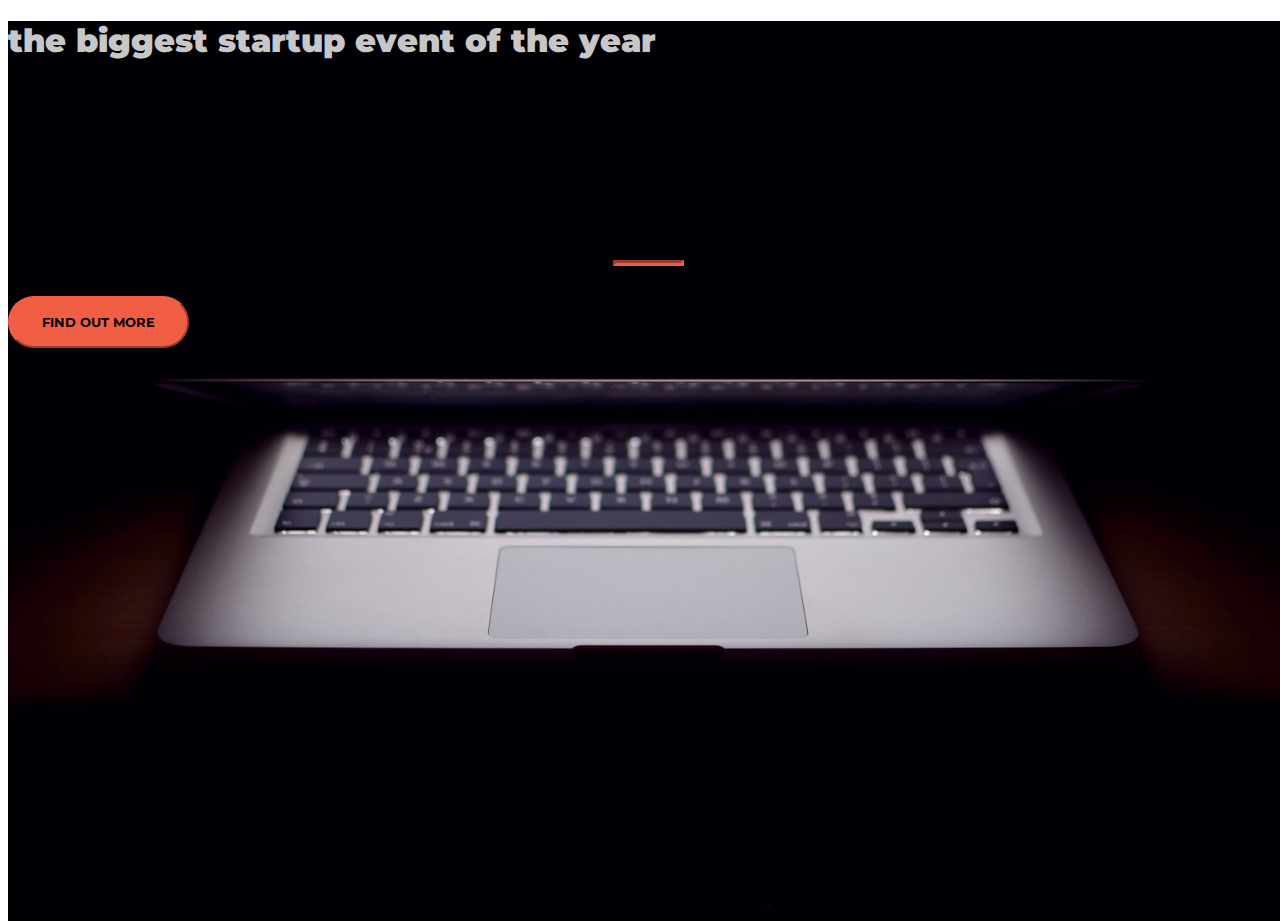
==== index.html @ f9ef9d04 "Website upload" ====
<!DOCTYPE html>
<html>
  <head>
    <title>Startup</title>

    <!-- Google Fonts -->
    <link href="https://fonts.googleapis.com/css?family=Montserrat" rel="stylesheet">

    <!-- Bootstrap CSS from a CDN. This way you don't have to include the bootstrap file yourself -->
    <link rel="stylesheet" href="https://maxcdn.bootstrapcdn.com/bootstrap/4.0.0-alpha.6/css/bootstrap.min.css" integrity="sha384-rwoIResjU2yc3z8GV/NPeZWAv56rSmLldC3R/AZzGRnGxQQKnKkoFVhFQhNUwEyJ" crossorigin="anonymous">

    <!-- My own stylesheet -->
    <link href="style.css" rel="stylesheet">
  </head>
  <body>
    <header class="startup text-center text-white d-flex">
      <div class="container my-auto">
        <div class="row">
          <div class="col-lg-12 my-auto">
            <h1 class="text-uppercase faded">
              <strong>the biggest startup event of the year</strong>
            </h1>
            <hr>
          </div>
          <div class="col-lg-12 my-auto">
            <!-- Begin MailChimp Signup Form -->
            <link href="//cdn-images.mailchimp.com/embedcode/slim-10_7.css" rel="stylesheet" type="text/css">
            <style type="text/css">
              #mc_embed_signup{clear:left; font:14px Helvetica,Arial,sans-serif; }
              /* Add your own MailChimp form style overrides in your site stylesheet or in this style block.
                 We recommend moving this block and the preceding CSS link to the HEAD of your HTML file. */
            </style>
            <div id="mc_embed_signup">
            <form action="https://freelancer.us12.list-manage.com/subscribe/post?u=363980dbb9b4d9758c48c93c6&amp;id=f7ce67cdac" method="post" id="mc-embedded-subscribe-form" name="mc-embedded-subscribe-form" class="validate" target="_blank" novalidate>
                <div id="mc_embed_signup_scroll">
                <!-- real people should not fill this in and expect good things - do not remove this or risk form bot signups-->
                <div style="position: absolute; left: -5000px;" aria-hidden="true"><input type="text" name="b_363980dbb9b4d9758c48c93c6_f7ce67cdac" tabindex="-1" value=""></div>
                <div class="clear"><input class="btn btn-primary btn-xl" type="submit" value="Find out more" name="subscribe" id="mc-embedded-subscribe" class="button"></div>
                </div>
            </form>
            </div>

            <!--End mc_embed_signup-->
          </div>
        </div>
      </div>
    </header>

  </body>

</html>
---- style.css ----
body,
html {
  width: 100%;
  height: 100%; 
}

body {
  font-family: 'Montserrat', sans-serif;
}

hr {
  max-width: 65px;
  border-width: 3px;
  border-color: #F05F44; 
}

.faded {
  color: rgba(255, 255, 255, 0.8); 
}

header.startup {
  background-position: center;
  background-image: url("header.jpg");
  background-size: cover;
  height: 100%;
}

header.startup hr {
  margin-top: 200px;
  margin-bottom: 30px; 
}

header.startup h1 {
  font-size: 2rem; 
}

.btn {
  font-weight: 700;
  text-transform: uppercase;
  border-radius: 300px;
  font-family: 'Montserrat', sans-serif;
}

.btn-xl {
  padding: 1rem 2rem; 
}

.btn-primary {
  background-color: #F05F44;
  border-color: #F05F44; }

.btn-primary:hover {
  background-color: #ee4b08;
  border-color: #ee4b08;
  border-width: 5px;
  cursor: pointer;
}
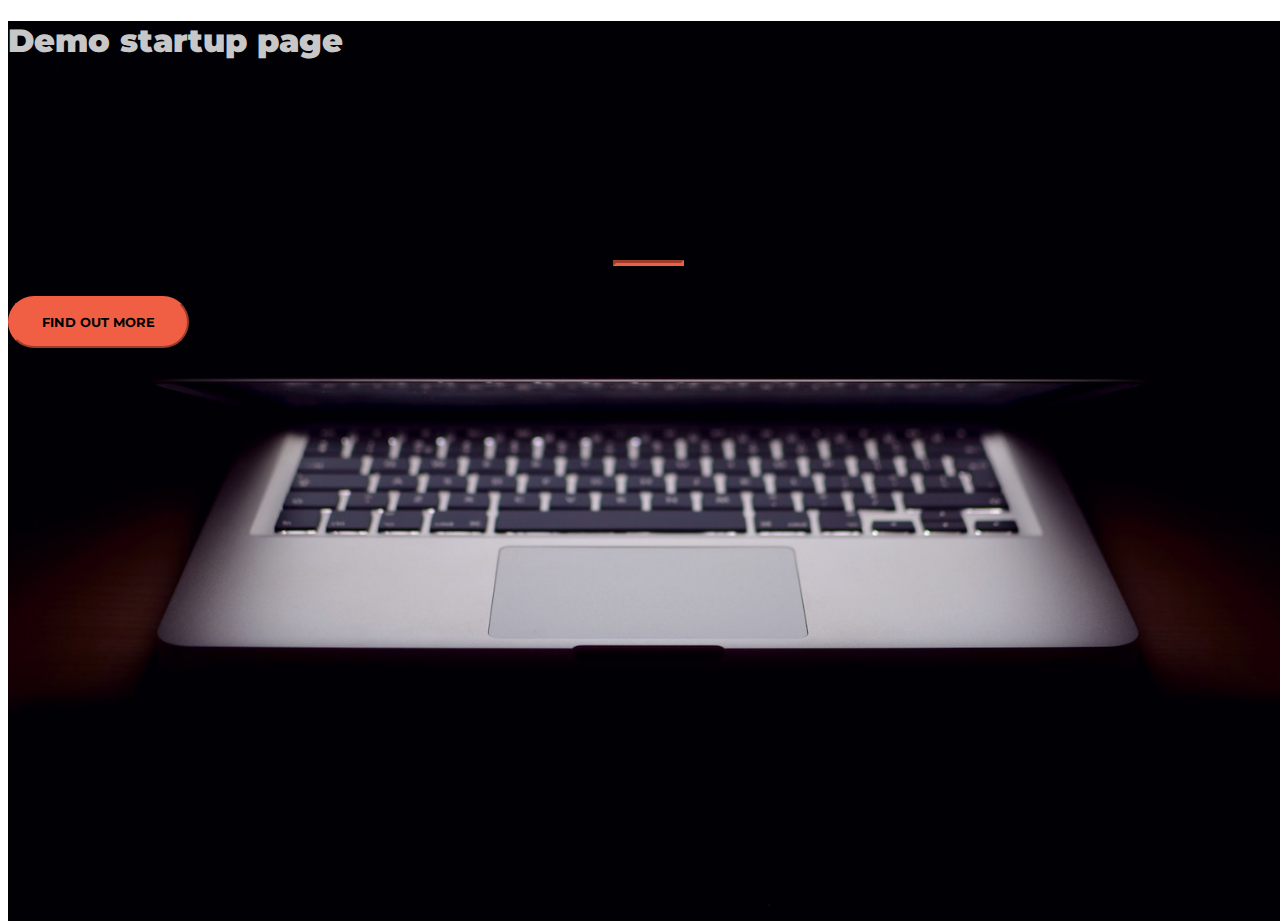
==== commit d59c80a7: "demo startup page" ====
--- a/index.html
+++ b/index.html
@@ -18,13 +18,12 @@
         <div class="row">
           <div class="col-lg-12 my-auto">
             <h1 class="text-uppercase faded">
-              <strong>the biggest startup event of the year</strong>
+              <strong>Demo startup page</strong>
             </h1>
             <hr>
           </div>
           <div class="col-lg-12 my-auto">
             <!-- Begin MailChimp Signup Form -->
-            <link href="//cdn-images.mailchimp.com/embedcode/slim-10_7.css" rel="stylesheet" type="text/css">
             <style type="text/css">
               #mc_embed_signup{clear:left; font:14px Helvetica,Arial,sans-serif; }
               /* Add your own MailChimp form style overrides in your site stylesheet or in this style block.
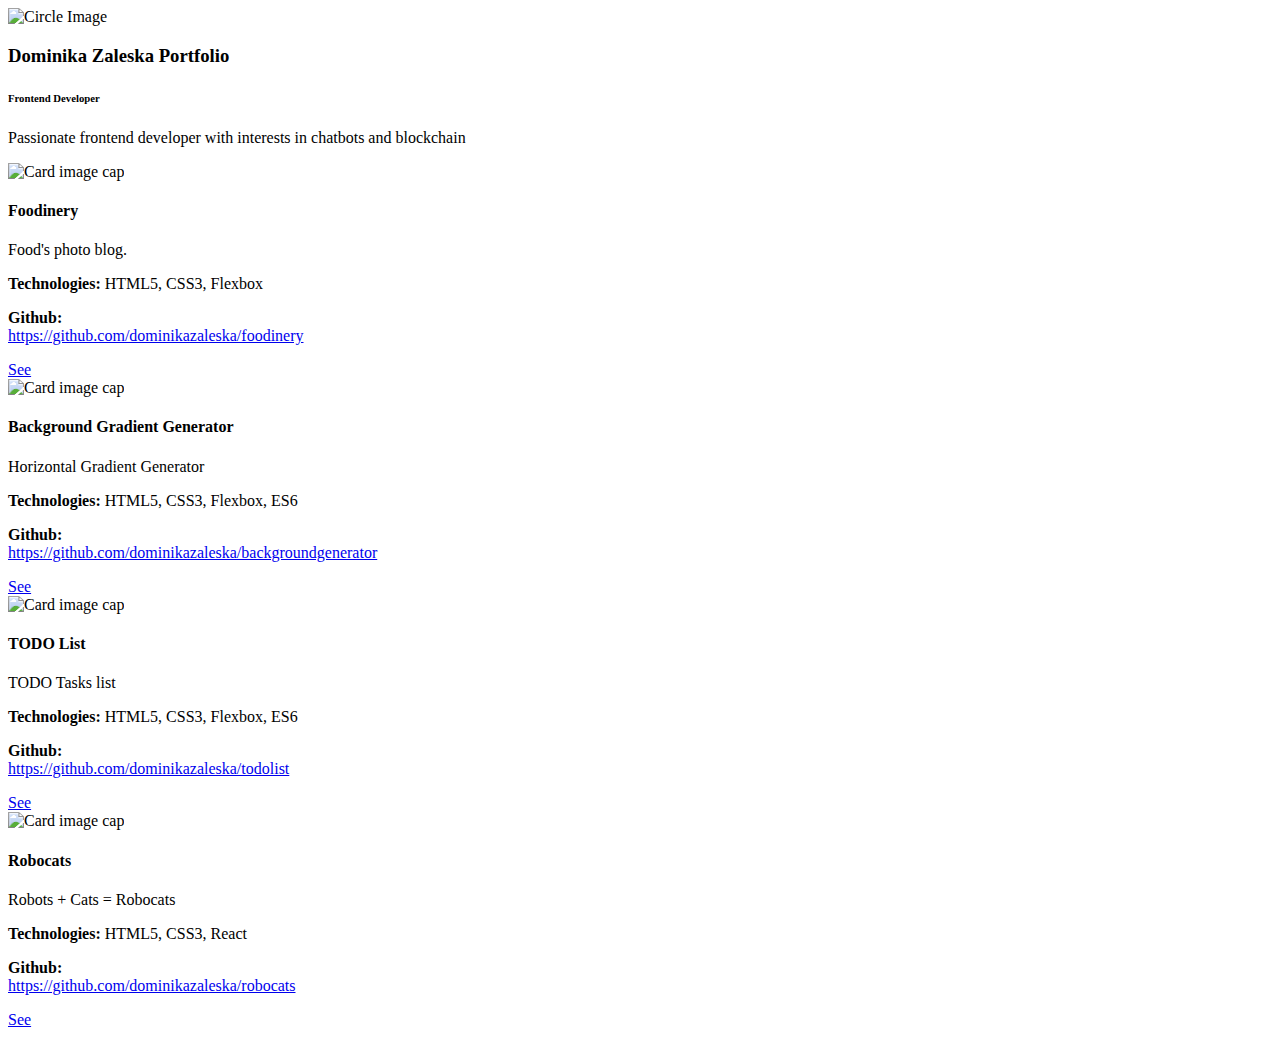
==== commit ab8d97ee: "add github links" ====
--- a/index.html
+++ b/index.html
@@ -1,50 +1,115 @@
 <!DOCTYPE html>
-<html>
-  <head>
-    <title>Startup</title>
+<html lang="en">
 
-    <!-- Google Fonts -->
-    <link href="https://fonts.googleapis.com/css?family=Montserrat" rel="stylesheet">
+<head>
+    <meta charset="utf-8">
+    <meta content="width=device-width, initial-scale=1.0, maximum-scale=1.0, user-scalable=0" name="viewport" />
+    <meta http-equiv="X-UA-Compatible" content="IE=edge,chrome=1" />
+    <!-- Favicons -->
+    <link rel="apple-touch-icon" href="assets/img/kit/free/apple-icon.png">
+    <link rel="icon" href="assets/img/kit/free/favicon.png">
+    <title>
+        Dominika's Portfolio
+    </title>
+    <!--     Fonts and icons     -->
+    <link rel="stylesheet" type="text/css" href="https://fonts.googleapis.com/css?family=Roboto:300,400,500,700|Roboto+Slab:400,700|Material+Icons" />
+    <link rel="stylesheet" href="https://maxcdn.bootstrapcdn.com/font-awesome/latest/css/font-awesome.min.css" />
+    <link rel="stylesheet" href="assets/css/material-kit.css?v=2.0.2">
+    <!-- Documentation extras -->
+    <!-- CSS Just for demo purpose, don't include it in your project -->
+    <link href="assets/assets-for-demo/demo.css" rel="stylesheet" />
+    <link href="assets/css/style.css" rel="stylesheet" />
+    <!-- iframe removal -->
+</head>
 
-    <!-- Bootstrap CSS from a CDN. This way you don't have to include the bootstrap file yourself -->
-    <link rel="stylesheet" href="https://maxcdn.bootstrapcdn.com/bootstrap/4.0.0-alpha.6/css/bootstrap.min.css" integrity="sha384-rwoIResjU2yc3z8GV/NPeZWAv56rSmLldC3R/AZzGRnGxQQKnKkoFVhFQhNUwEyJ" crossorigin="anonymous">
+<body class="profile-page ">
+    <div class="page-header header-filter" data-parallax="true" style="background-image: url('assets/img/kit/lights.jpg');"></div>
+    <div class="main main-raised">
+        <div class="profile-content">
+            <div class="container">
+                <div class="row">
+                    <div class="col-md-6 ml-auto mr-auto">
+                        <div class="profile">
+                            <div class="avatar">
+                                <img src="assets/img/kit/faces/dominika.png" alt="Circle Image" class="img-raised rounded-circle img-fluid">
+                            </div>
+                            <div class="name">
+                                <h3 class="title">Dominika Zaleska Portfolio</h3>
+                                <h6>Frontend Developer</h6>
+                            </div>
+                        </div>
+                    </div>
+                </div>
+                <div class="description text-center">
+                    <p>Passionate frontend developer with interests in chatbots and blockchain</p>
+                </div>
+                    <div class="tab-content tab-space container">
+                        <div class="row">
+                            <div class="col-xs-12 col-sm-6 card" style="width: 20rem;">
+                              <img class="card-img-top" src="assets/img/kit/projects/foodinery.png" alt="Card image cap">
+                              <div class="card-body">
+                                <h4 class="card-title">Foodinery</h4>
+                                <p class="card-text">Food's photo blog.</p>
+                                <p class="card-text"><strong>Technologies: </strong>HTML5, CSS3, Flexbox</p>
+                                <p class="card-text"><strong>Github: </strong><a target="_blank" href="https://github.com/dominikazaleska/foodinery">https://github.com/dominikazaleska/foodinery</a></p>
+                                <a target="_blank" href="https://dominikazaleska.github.io/foodinery/index.html" class="btn btn-primary">See</a>
+                              </div>
+                            </div>
+                            <div class="col-xs-12 col-sm-6 card" style="width: 20rem;">
+                              <img class="card-img-top" src="assets/img/kit/projects/backgroundgenerator.png" alt="Card image cap">
+                              <div class="card-body">
+                                <h4 class="card-title">Background Gradient Generator</h4>
+                                <p class="card-text">Horizontal Gradient Generator</p>
+                                <p class="card-text"><strong>Technologies: </strong>HTML5, CSS3, Flexbox, ES6</p>
+                                <p class="card-text"><strong>Github: </strong><a target="_blank" href="https://github.com/dominikazaleska/backgroundgenerator">https://github.com/dominikazaleska/backgroundgenerator</a></p>
+                                <a target="_blank" href="https://dominikazaleska.github.io/backgroundgenerator/" class="btn btn-primary">See</a>
+                              </div>
+                            </div>
+                        </div>
+                        <div class="row">
+                            <div class="col-xs-12 col-sm-6 card" style="width: 20rem;">
+                              <img class="card-img-top" src="assets/img/kit/projects/todolist.png" alt="Card image cap">
+                              <div class="card-body">
+                                <h4 class="card-title">TODO List</h4>
+                                <p class="card-text">TODO Tasks list</p>
+                                <p class="card-text"><strong>Technologies: </strong>HTML5, CSS3, Flexbox, ES6</p>
+                                <p class="card-text"><strong>Github: </strong><a target="_blank" href="https://github.com/dominikazaleska/todolist">https://github.com/dominikazaleska/todolist</a></p>
+                                <a target="_blank" href="https://dominikazaleska.github.io/todolist" class="btn btn-primary">See</a>
+                              </div>
+                            </div>
+                            <div class="col-xs-12 col-sm-6 card" style="width: 20rem;">
+                              <img class="card-img-top" src="assets/img/kit/projects/robocats.png" alt="Card image cap">
+                              <div class="card-body">
+                                <h4 class="card-title">Robocats</h4>
+                                <p class="card-text">Robots + Cats = Robocats</p>
+                                <p class="card-text"><strong>Technologies: </strong>HTML5, CSS3, React</p>
+                                <p class="card-text"><strong>Github: </strong><a target="_blank" href="https://github.com/dominikazaleska/robocats">https://github.com/dominikazaleska/robocats</a></p>
+                                <a target="_blank" href="https://dominikazaleska.github.io/robocats" class="btn btn-primary">See</a>
+                              </div>
+                            </div>
+                        </div>
+                </div>
+            </div>
+        </div>
+    </div>
+    <footer class="footer ">
+        <div class="container">
+        </div>
+    </footer>
+    <!--   Core JS Files   -->
+    <script src="assets/js/core/jquery.min.js"></script>
+    <script src="assets/js/core/popper.min.js"></script>
+    <script src="assets/js/bootstrap-material-design.js"></script>
+    <!--  Plugin for Date Time Picker and Full Calendar Plugin  -->
+    <script src="assets/js/plugins/moment.min.js"></script>
+    <!--	Plugin for the Datepicker, full documentation here: https://github.com/Eonasdan/bootstrap-datetimepicker -->
+    <script src="assets/js/plugins/bootstrap-datetimepicker.min.js"></script>
+    <!--	Plugin for the Sliders, full documentation here: http://refreshless.com/nouislider/ -->
+    <script src="assets/js/plugins/nouislider.min.js"></script>
+    <!-- Material Kit Core initialisations of plugins and Bootstrap Material Design Library -->
+    <script src="assets/js/material-kit.js?v=2.0.2"></script>
+    <!-- Fixed Sidebar Nav - js With initialisations For Demo Purpose, Don't Include it in your project -->
+    <script src="assets/assets-for-demo/js/material-kit-demo.js"></script>
+</body>
 
-    <!-- My own stylesheet -->
-    <link href="style.css" rel="stylesheet">
-  </head>
-  <body>
-    <header class="startup text-center text-white d-flex">
-      <div class="container my-auto">
-        <div class="row">
-          <div class="col-lg-12 my-auto">
-            <h1 class="text-uppercase faded">
-              <strong>Demo startup page</strong>
-            </h1>
-            <hr>
-          </div>
-          <div class="col-lg-12 my-auto">
-            <!-- Begin MailChimp Signup Form -->
-            <style type="text/css">
-              #mc_embed_signup{clear:left; font:14px Helvetica,Arial,sans-serif; }
-              /* Add your own MailChimp form style overrides in your site stylesheet or in this style block.
-                 We recommend moving this block and the preceding CSS link to the HEAD of your HTML file. */
-            </style>
-            <div id="mc_embed_signup">
-            <form action="https://freelancer.us12.list-manage.com/subscribe/post?u=363980dbb9b4d9758c48c93c6&amp;id=f7ce67cdac" method="post" id="mc-embedded-subscribe-form" name="mc-embedded-subscribe-form" class="validate" target="_blank" novalidate>
-                <div id="mc_embed_signup_scroll">
-                <!-- real people should not fill this in and expect good things - do not remove this or risk form bot signups-->
-                <div style="position: absolute; left: -5000px;" aria-hidden="true"><input type="text" name="b_363980dbb9b4d9758c48c93c6_f7ce67cdac" tabindex="-1" value=""></div>
-                <div class="clear"><input class="btn btn-primary btn-xl" type="submit" value="Find out more" name="subscribe" id="mc-embedded-subscribe" class="button"></div>
-                </div>
-            </form>
-            </div>
-
-            <!--End mc_embed_signup-->
-          </div>
-        </div>
-      </div>
-    </header>
-
-  </body>
-
-</html>
+</html>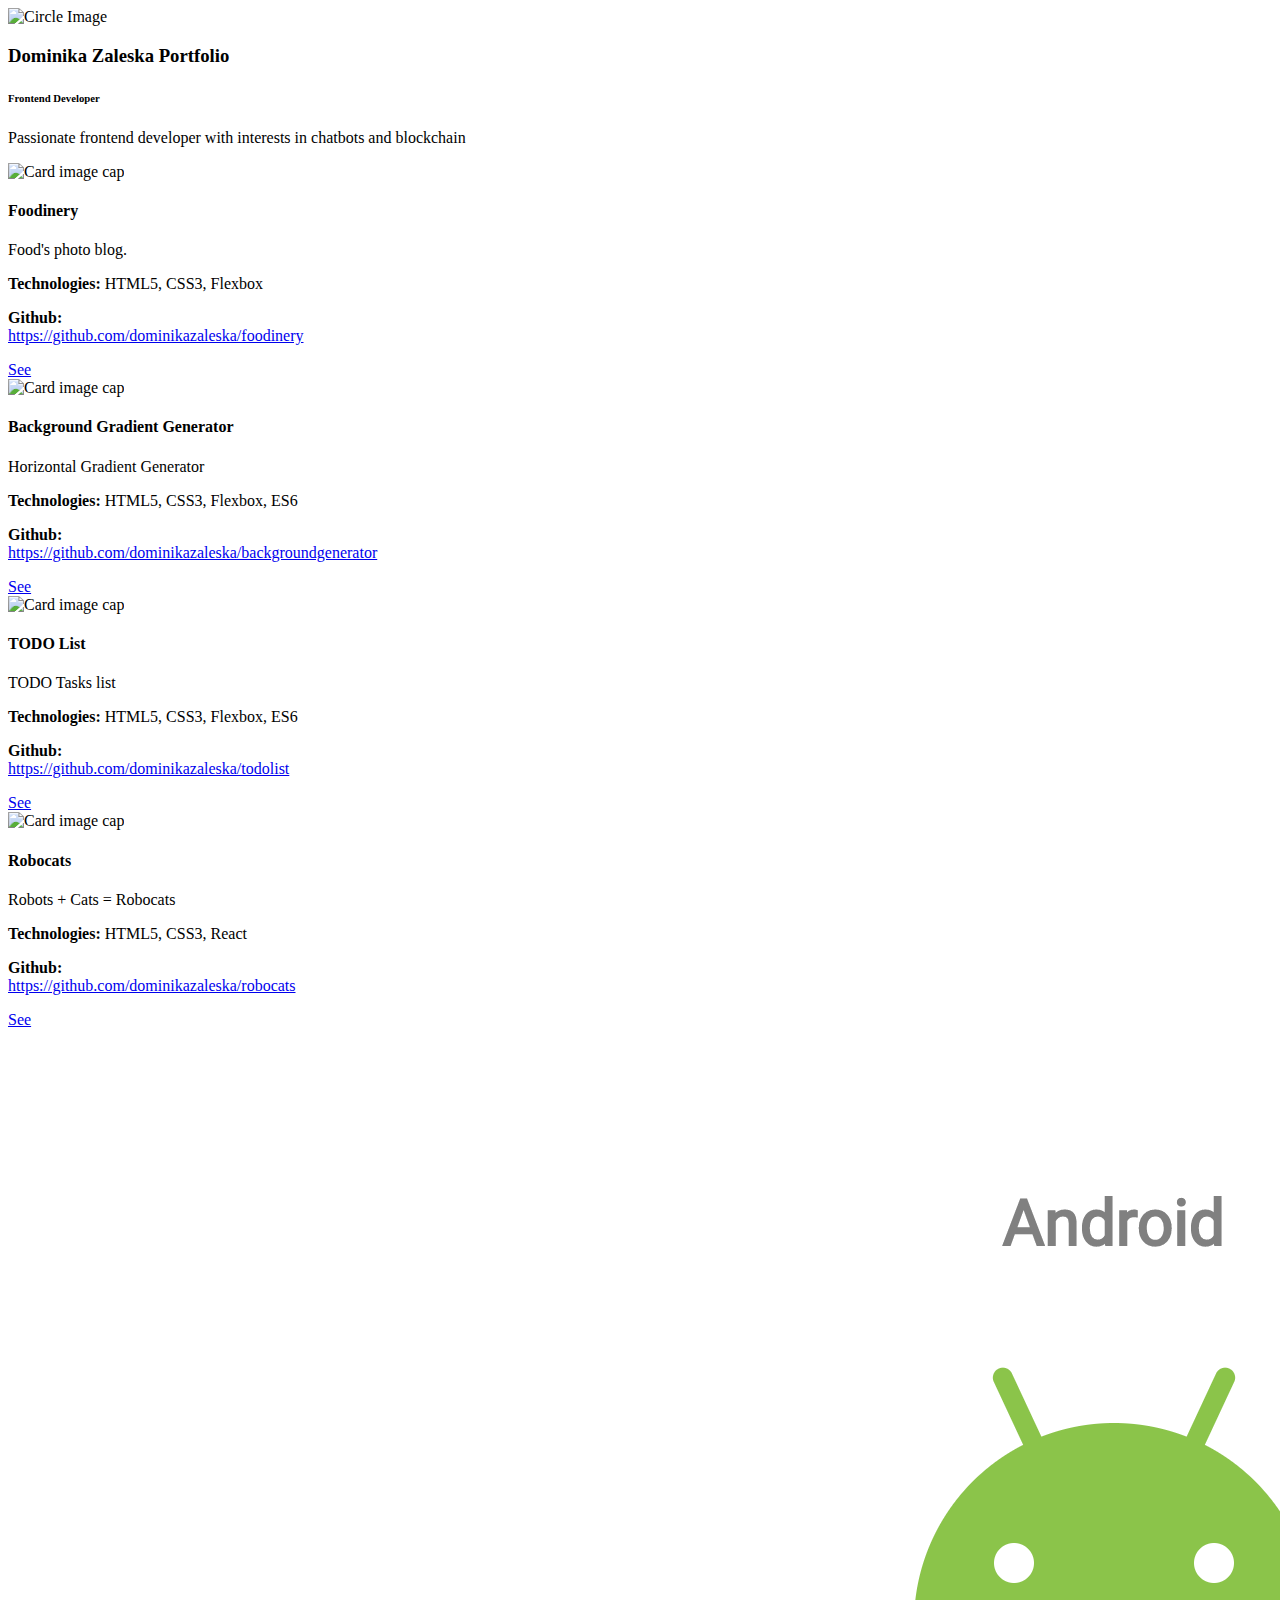
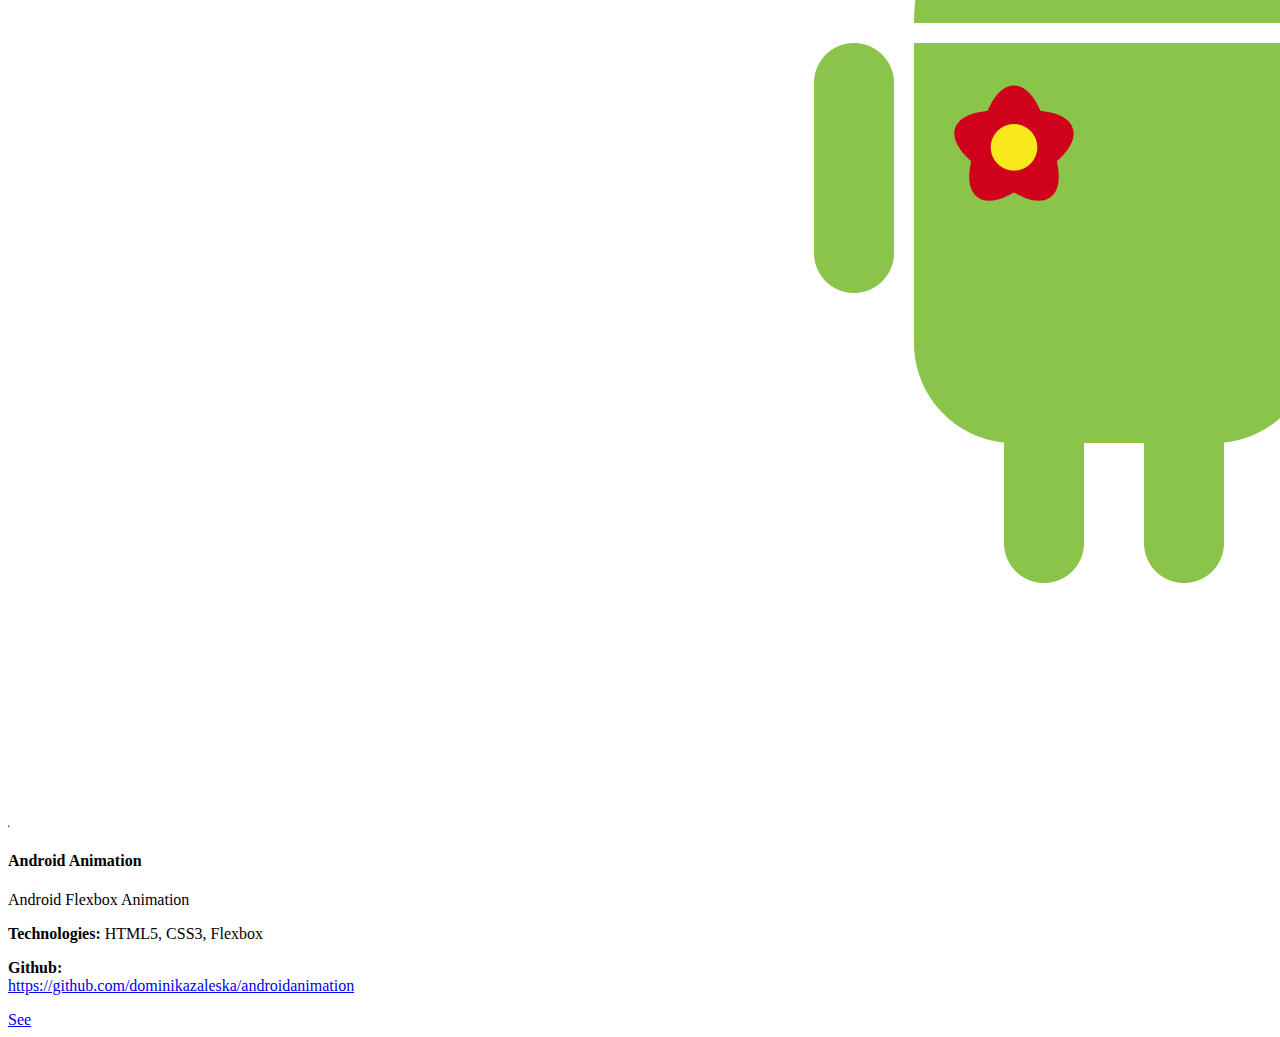
==== commit 59b0de8d: "add android animation" ====
--- a/index.html
+++ b/index.html
@@ -67,7 +67,7 @@
                             </div>
                         </div>
                         <div class="row">
-                            <div class="col-xs-12 col-sm-6 card" style="width: 20rem;">
+                            <div class="col-xs-12 col-sm-4 card" style="width: 20rem;">
                               <img class="card-img-top" src="assets/img/kit/projects/todolist.png" alt="Card image cap">
                               <div class="card-body">
                                 <h4 class="card-title">TODO List</h4>
@@ -77,7 +77,7 @@
                                 <a target="_blank" href="https://dominikazaleska.github.io/todolist" class="btn btn-primary">See</a>
                               </div>
                             </div>
-                            <div class="col-xs-12 col-sm-6 card" style="width: 20rem;">
+                            <div class="col-xs-12 col-sm-4 card" style="width: 20rem;">
                               <img class="card-img-top" src="assets/img/kit/projects/robocats.png" alt="Card image cap">
                               <div class="card-body">
                                 <h4 class="card-title">Robocats</h4>
@@ -85,6 +85,16 @@
                                 <p class="card-text"><strong>Technologies: </strong>HTML5, CSS3, React</p>
                                 <p class="card-text"><strong>Github: </strong><a target="_blank" href="https://github.com/dominikazaleska/robocats">https://github.com/dominikazaleska/robocats</a></p>
                                 <a target="_blank" href="https://dominikazaleska.github.io/robocats" class="btn btn-primary">See</a>
+                              </div>
+                            </div>
+                            <div class="col-xs-12 col-sm-4 card" style="width: 20rem;">
+                              <img class="card-img-top" src="assets/img/kit/projects/android.png" alt="Card image cap">
+                              <div class="card-body">
+                                <h4 class="card-title">Android Animation</h4>
+                                <p class="card-text">Android Flexbox Animation</p>
+                                <p class="card-text"><strong>Technologies: </strong>HTML5, CSS3, Flexbox</p>
+                                <p class="card-text"><strong>Github: </strong><a target="_blank" href="https://github.com/dominikazaleska/androidanimation">https://github.com/dominikazaleska/androidanimation</a></p>
+                                <a target="_blank" href="https://dominikazaleska.github.io/androidanimation/index.html" class="btn btn-primary">See</a>
                               </div>
                             </div>
                         </div>
